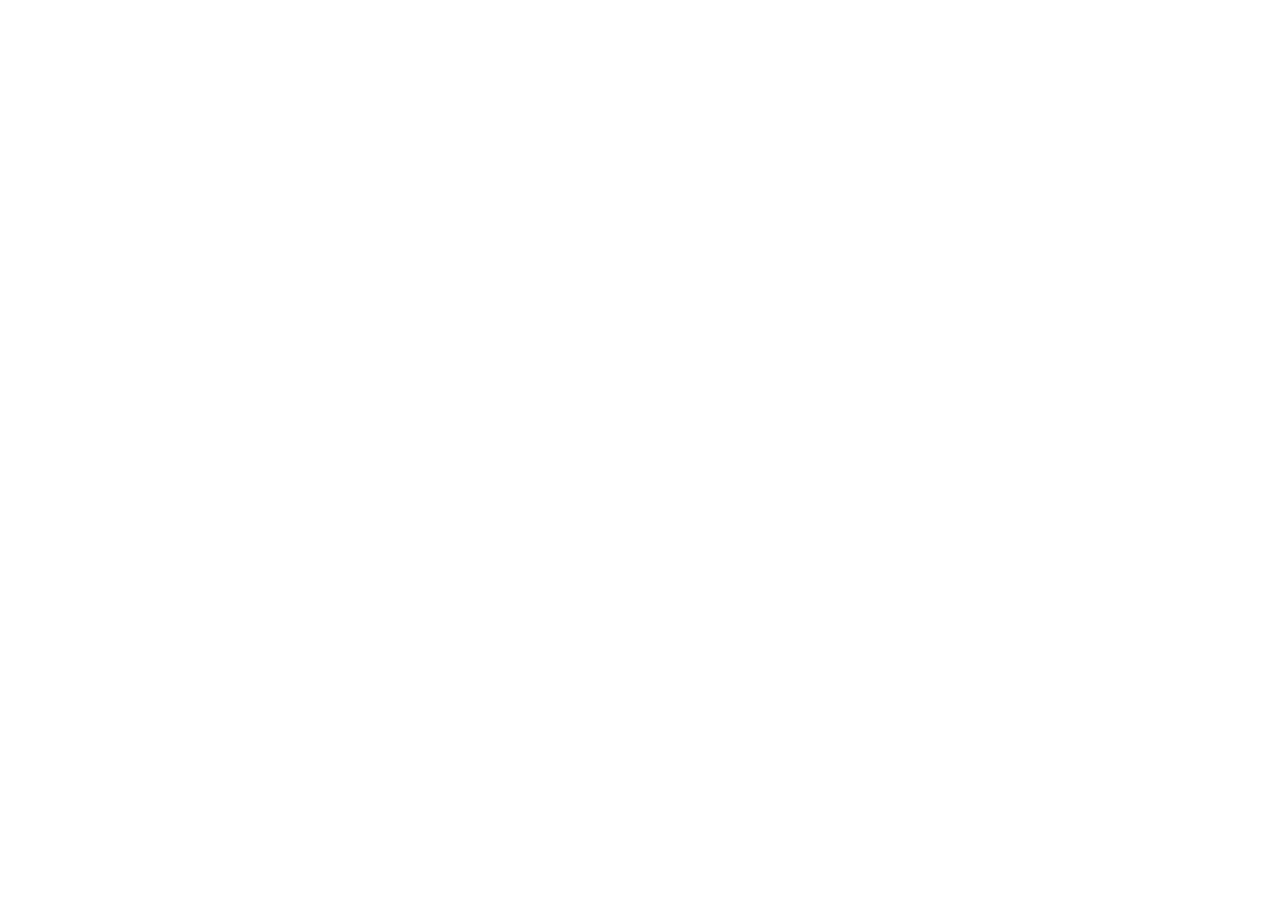
==== index.html @ c1d635b0 "Intial Commit" ====
<!DOCTYPE html>
<html lang="en">
<head>
  <meta charset="UTF-8">
  <meta name="viewport" content="width=device-width, initial-scale=1.0">
  <title>North Star Support Bot</title>
  <link rel="stylesheet" href="styles.css">
</head>
<body>
  <!-- Phase 3: chatbot UI (header w/ LIVE AGENT switch, message list, chips, input) -->
  <script src="script.js"></script>
</body>
</html>
---- styles.css ----
/*
 * North Star Support Bot — styles
 * Phase 3: outdoorsy design (forest green / off-white), system fonts only,
 * mobile-responsive (works at 375px). No external fonts or assets.
 */
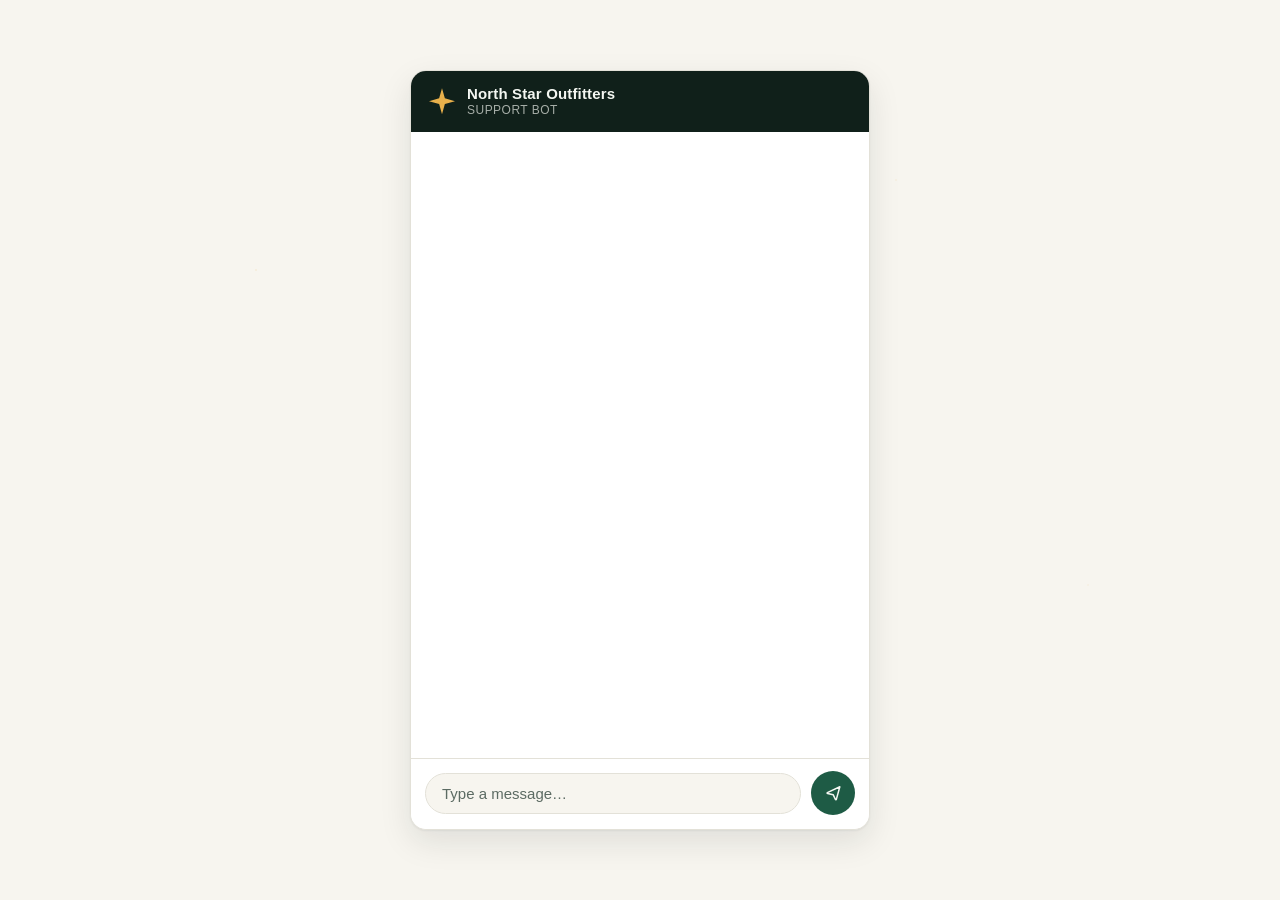
==== commit 20c00832: "feat: add chat UI shell and brand design system" ====
--- a/index.html
+++ b/index.html
@@ -4,10 +4,51 @@
   <meta charset="UTF-8">
   <meta name="viewport" content="width=device-width, initial-scale=1.0">
   <title>North Star Support Bot</title>
+  <meta name="description" content="Rule-based customer support chatbot for North Star Outfitters.">
   <link rel="stylesheet" href="styles.css">
 </head>
 <body>
-  <!-- Phase 3: chatbot UI (header w/ LIVE AGENT switch, message list, chips, input) -->
+  <div class="app" role="application" aria-label="North Star Outfitters support chat">
+    <header class="chat-header" id="chatHeader">
+      <div class="brand">
+        <span class="logo-star" aria-hidden="true"></span>
+        <div class="brand-text">
+          <span class="brand-name">North Star Outfitters</span>
+          <span class="brand-sub" id="modeLabel">Support Bot</span>
+        </div>
+      </div>
+      <div class="status-pill" id="statusPill" hidden aria-live="polite">
+        <span class="status-dot" aria-hidden="true"></span>
+        <span class="status-text">Live Agent</span>
+      </div>
+    </header>
+
+    <main class="chat" id="chat" role="log" aria-live="polite" aria-label="Conversation"></main>
+
+    <div class="chips" id="chips" role="group" aria-label="Quick replies"></div>
+
+    <form class="composer" id="composer" autocomplete="off">
+      <label class="visually-hidden" for="input">Type a message</label>
+      <input
+        class="input"
+        id="input"
+        type="text"
+        name="message"
+        placeholder="Type a message…"
+        autocomplete="off"
+        autocapitalize="sentences"
+        spellcheck="false"
+        aria-label="Type a message">
+      <button class="send" id="send" type="submit" aria-label="Send message">
+        <svg viewBox="0 0 24 24" width="20" height="20" aria-hidden="true" focusable="false">
+          <path d="M4 11.5 19 4.5l-4.2 15.2a.6.6 0 0 1-1.1.1L11 14l-6.6-1.4a.6.6 0 0 1-.4-1.1Z"
+                fill="none" stroke="currentColor" stroke-width="1.8"
+                stroke-linejoin="round" stroke-linecap="round"/>
+        </svg>
+      </button>
+    </form>
+  </div>
+
   <script src="script.js"></script>
 </body>
 </html>
--- a/styles.css
+++ b/styles.css
@@ -1,5 +1,464 @@
 /*
  * North Star Support Bot — styles
- * Phase 3: outdoorsy design (forest green / off-white), system fonts only,
- * mobile-responsive (works at 375px). No external fonts or assets.
+ * Direction: "celestial navigation meets the trail" — night-sky spruce + pine +
+ * one guiding-star gold accent per view. Light is primary; dark mirrors it.
+ * System fonts only. No external assets or requests. Works at 375px and offline.
  */
+
+/* ── Tokens ───────────────────────────────────────────────────────────── */
+:root {
+  --ink:        #10201A;
+  --pine:       #1E5B45;
+  --pine-deep:  #164033;
+  --star:       #E8B04B;
+  --paper:      #F7F5EF;
+  --surface:    #FFFFFF;
+  --bot-bubble: #ECF0EC;
+  --text:       #14211C;
+  --text-muted: #5C6B63;
+  --hairline:   #E3E1D8;
+  --agent:      #0FA37F;
+
+  --font: -apple-system, BlinkMacSystemFont, "Segoe UI", Roboto, Helvetica, Arial, sans-serif;
+
+  --r-panel: 16px;
+  --r-bubble: 14px;
+  --r-chip: 999px;
+
+  --ease: cubic-bezier(0.2, 0, 0, 1);
+  --dur-fast: 120ms;
+  --dur: 200ms;
+
+  --shadow: 0 1px 2px rgba(16, 32, 26, .06), 0 12px 32px rgba(16, 32, 26, .10);
+}
+
+@media (prefers-color-scheme: dark) {
+  :root {
+    --ink:        #0B1712;
+    --pine:       #2E7A5E;
+    --pine-deep:  #256551;
+    --star:       #F0BC5C;
+    --paper:      #0E1A15;
+    --surface:    #14231D;
+    --bot-bubble: #1D2E27;
+    --text:       #EAF1EC;
+    --text-muted: #9DB0A6;
+    --hairline:   #26382F;
+    --agent:      #22C39A;
+    --shadow: 0 1px 2px rgba(0, 0, 0, .3), 0 16px 40px rgba(0, 0, 0, .45);
+  }
+}
+
+/* ── Reset / base ─────────────────────────────────────────────────────── */
+* { box-sizing: border-box; }
+
+html, body {
+  height: 100%;
+  margin: 0;
+}
+
+body {
+  font-family: var(--font);
+  color: var(--text);
+  background: var(--paper);
+  /* subtle night-sky wash behind the panel */
+  background-image:
+    radial-gradient(1px 1px at 20% 30%, rgba(232, 176, 75, .35), transparent),
+    radial-gradient(1px 1px at 70% 20%, rgba(232, 176, 75, .25), transparent),
+    radial-gradient(1px 1px at 85% 65%, rgba(232, 176, 75, .20), transparent),
+    radial-gradient(1px 1px at 40% 80%, rgba(232, 176, 75, .22), transparent);
+  display: flex;
+  align-items: center;
+  justify-content: center;
+  padding: clamp(0px, 3vw, 32px);
+  -webkit-font-smoothing: antialiased;
+}
+
+.visually-hidden {
+  position: absolute !important;
+  width: 1px; height: 1px;
+  margin: -1px; padding: 0; border: 0;
+  clip: rect(0 0 0 0); clip-path: inset(50%);
+  overflow: hidden; white-space: nowrap;
+}
+
+/* ── App shell ────────────────────────────────────────────────────────── */
+.app {
+  width: 100%;
+  max-width: 460px;
+  height: min(760px, 100dvh);
+  display: flex;
+  flex-direction: column;
+  background: var(--surface);
+  border: 1px solid var(--hairline);
+  border-radius: var(--r-panel);
+  box-shadow: var(--shadow);
+  overflow: hidden;
+}
+
+/* ── Header ───────────────────────────────────────────────────────────── */
+.chat-header {
+  display: flex;
+  align-items: center;
+  justify-content: space-between;
+  gap: 12px;
+  padding: 14px 18px;
+  background: var(--ink);
+  color: #F4F7F2;
+  border-bottom: 1px solid transparent;
+  transition: background var(--dur) var(--ease);
+}
+
+.brand {
+  display: flex;
+  align-items: center;
+  gap: 12px;
+  min-width: 0;
+}
+
+.logo-star {
+  width: 26px;
+  height: 26px;
+  flex: none;
+  background: var(--star);
+  clip-path: polygon(50% 0%, 61% 39%, 100% 50%, 61% 61%, 50% 100%, 39% 61%, 0% 50%, 39% 39%);
+  transition: background var(--dur) var(--ease);
+}
+
+.brand-text {
+  display: flex;
+  flex-direction: column;
+  line-height: 1.2;
+  min-width: 0;
+}
+
+.brand-name {
+  font-size: 15px;
+  font-weight: 650;
+  letter-spacing: .01em;
+  white-space: nowrap;
+  overflow: hidden;
+  text-overflow: ellipsis;
+}
+
+.brand-sub {
+  font-size: 12px;
+  color: rgba(244, 247, 242, .66);
+  letter-spacing: .04em;
+  text-transform: uppercase;
+  transition: color var(--dur) var(--ease);
+}
+
+.status-pill {
+  display: inline-flex;
+  align-items: center;
+  gap: 7px;
+  padding: 5px 11px;
+  border-radius: var(--r-chip);
+  background: rgba(255, 255, 255, .12);
+  font-size: 11px;
+  font-weight: 650;
+  letter-spacing: .08em;
+  text-transform: uppercase;
+  white-space: nowrap;
+}
+
+.status-pill[hidden] { display: none; }
+
+.status-dot {
+  width: 8px;
+  height: 8px;
+  border-radius: 50%;
+  background: var(--agent);
+  box-shadow: 0 0 0 0 rgba(15, 163, 127, .55);
+  animation: pulse 1.8s var(--ease) infinite;
+}
+
+@keyframes pulse {
+  0%   { box-shadow: 0 0 0 0 rgba(15, 163, 127, .5); }
+  70%  { box-shadow: 0 0 0 6px rgba(15, 163, 127, 0); }
+  100% { box-shadow: 0 0 0 0 rgba(15, 163, 127, 0); }
+}
+
+/* LIVE AGENT mode — header shifts to the agent accent */
+.app.live-agent .chat-header { background: var(--agent); }
+.app.live-agent .logo-star   { background: #F4F7F2; }
+.app.live-agent .brand-sub   { color: rgba(255, 255, 255, .85); }
+.app.live-agent .status-pill { background: rgba(255, 255, 255, .18); }
+.app.live-agent .status-dot  { background: #FFFFFF; box-shadow: 0 0 0 0 rgba(255,255,255,.6); }
+.app.live-agent .status-dot  { animation: pulse-light 1.8s var(--ease) infinite; }
+
+@keyframes pulse-light {
+  0%   { box-shadow: 0 0 0 0 rgba(255, 255, 255, .55); }
+  70%  { box-shadow: 0 0 0 6px rgba(255, 255, 255, 0); }
+  100% { box-shadow: 0 0 0 0 rgba(255, 255, 255, 0); }
+}
+
+/* ── Chat log ─────────────────────────────────────────────────────────── */
+.chat {
+  flex: 1;
+  min-height: 0;
+  overflow-y: auto;
+  padding: 20px 18px 8px;
+  display: flex;
+  flex-direction: column;
+  gap: 10px;
+  scroll-behavior: smooth;
+}
+
+.msg {
+  max-width: 82%;
+  padding: 10px 14px;
+  border-radius: var(--r-bubble);
+  font-size: 15px;
+  line-height: 1.45;
+  word-wrap: break-word;
+  animation: rise var(--dur) var(--ease) both;
+}
+
+.msg.bot {
+  align-self: flex-start;
+  background: var(--bot-bubble);
+  color: var(--text);
+  border-bottom-left-radius: 5px;
+}
+
+.msg.user {
+  align-self: flex-end;
+  background: var(--pine);
+  color: #F4F7F2;
+  border-bottom-right-radius: 5px;
+}
+
+.msg p { margin: 0; }
+.msg p + p { margin-top: 6px; }
+.msg strong { font-weight: 700; }
+
+.msg .policy {
+  margin: 4px 0 0;
+  padding-left: 18px;
+}
+.msg .policy li { margin: 2px 0; }
+
+.msg a {
+  color: var(--pine);
+  font-weight: 650;
+  text-underline-offset: 2px;
+}
+.msg.user a { color: #FCEBC4; }
+
+/* Agent messages read distinct from the bot */
+.msg.bot.agent-msg {
+  background: color-mix(in srgb, var(--agent) 14%, var(--surface));
+  border: 1px solid color-mix(in srgb, var(--agent) 32%, transparent);
+}
+
+.speaker {
+  display: block;
+  font-size: 11px;
+  font-weight: 700;
+  letter-spacing: .04em;
+  text-transform: uppercase;
+  color: var(--agent);
+  margin-bottom: 3px;
+}
+
+@keyframes rise {
+  from { opacity: 0; transform: translateY(6px); }
+  to   { opacity: 1; transform: translateY(0); }
+}
+
+/* Typing indicator */
+.msg.typing {
+  display: inline-flex;
+  gap: 5px;
+  padding: 13px 15px;
+}
+.typing .dot {
+  width: 7px; height: 7px;
+  border-radius: 50%;
+  background: var(--text-muted);
+  animation: blink 1.3s var(--ease) infinite;
+}
+.typing .dot:nth-child(2) { animation-delay: .18s; }
+.typing .dot:nth-child(3) { animation-delay: .36s; }
+
+@keyframes blink {
+  0%, 60%, 100% { opacity: .3; transform: translateY(0); }
+  30%           { opacity: 1;  transform: translateY(-2px); }
+}
+
+/* ── Quick-reply chips ────────────────────────────────────────────────── */
+.chips {
+  display: flex;
+  flex-wrap: wrap;
+  gap: 8px;
+  padding: 6px 18px 4px;
+}
+.chips:empty { display: none; }
+
+.chip {
+  font-family: inherit;
+  font-size: 13.5px;
+  font-weight: 550;
+  color: var(--pine);
+  background: var(--surface);
+  border: 1.5px solid color-mix(in srgb, var(--pine) 32%, var(--hairline));
+  border-radius: var(--r-chip);
+  padding: 8px 14px;
+  cursor: pointer;
+  transition: background var(--dur-fast) var(--ease),
+              border-color var(--dur-fast) var(--ease),
+              transform var(--dur-fast) var(--ease);
+}
+.chip:hover {
+  background: color-mix(in srgb, var(--pine) 8%, var(--surface));
+  border-color: var(--pine);
+}
+.chip:active { transform: translateY(1px); }
+
+/* The one focal accent per view: the primary/return chip in gold */
+.chip.accent {
+  color: var(--ink);
+  background: var(--star);
+  border-color: var(--star);
+}
+.chip.accent:hover {
+  background: color-mix(in srgb, var(--star) 88%, #000);
+  border-color: color-mix(in srgb, var(--star) 88%, #000);
+}
+
+/* ── Composer ─────────────────────────────────────────────────────────── */
+.composer {
+  display: flex;
+  align-items: center;
+  gap: 10px;
+  padding: 12px 14px 14px;
+  border-top: 1px solid var(--hairline);
+  background: var(--surface);
+}
+
+.input {
+  flex: 1;
+  min-width: 0;
+  font-family: inherit;
+  font-size: 15px;
+  color: var(--text);
+  background: var(--paper);
+  border: 1.5px solid var(--hairline);
+  border-radius: var(--r-chip);
+  padding: 11px 16px;
+  transition: border-color var(--dur-fast) var(--ease),
+              box-shadow var(--dur-fast) var(--ease);
+}
+.input::placeholder { color: var(--text-muted); }
+.input:focus {
+  outline: none;
+  border-color: var(--pine);
+  box-shadow: 0 0 0 3px color-mix(in srgb, var(--pine) 18%, transparent);
+}
+
+.send {
+  flex: none;
+  display: grid;
+  place-items: center;
+  width: 44px; height: 44px;
+  color: #F4F7F2;
+  background: var(--pine);
+  border: none;
+  border-radius: 50%;
+  cursor: pointer;
+  transition: background var(--dur-fast) var(--ease), transform var(--dur-fast) var(--ease);
+}
+.send:hover { background: var(--pine-deep); }
+.send:active { transform: scale(.94); }
+.send svg { transform: translateX(1px); }
+
+.app.live-agent .send { background: var(--agent); }
+.app.live-agent .send:hover { background: color-mix(in srgb, var(--agent) 85%, #000); }
+.app.live-agent .input:focus {
+  border-color: var(--agent);
+  box-shadow: 0 0 0 3px color-mix(in srgb, var(--agent) 18%, transparent);
+}
+
+/* Disabled state while the bot is "typing" */
+.composer.busy .input,
+.composer.busy .send {
+  opacity: .55;
+  cursor: not-allowed;
+}
+
+/* Focus visibility for keyboard users */
+:focus-visible { outline: 2px solid var(--star); outline-offset: 2px; }
+.send:focus-visible, .chip:focus-visible { outline-offset: 3px; }
+
+/* ── Reduced motion ───────────────────────────────────────────────────── */
+@media (prefers-reduced-motion: reduce) {
+  *, *::before, *::after {
+    animation-duration: .001ms !important;
+    animation-iteration-count: 1 !important;
+    transition-duration: .001ms !important;
+    scroll-behavior: auto !important;
+  }
+}
+
+/* ── Small screens (down to 375px and below) ──────────────────────────── */
+@media (max-width: 520px) {
+  body { padding: 0; }
+  .app {
+    max-width: 100%;
+    height: 100dvh;
+    border: none;
+    border-radius: 0;
+    box-shadow: none;
+  }
+}
+
+/* ── Returns page (shared shell, minimal) ─────────────────────────────── */
+.returns-page {
+  display: block;
+  padding: clamp(24px, 6vw, 64px) 20px;
+}
+.returns-card {
+  max-width: 560px;
+  margin: 0 auto;
+  background: var(--surface);
+  border: 1px solid var(--hairline);
+  border-radius: var(--r-panel);
+  box-shadow: var(--shadow);
+  overflow: hidden;
+}
+.returns-card .returns-head {
+  display: flex;
+  align-items: center;
+  gap: 12px;
+  padding: 20px 26px;
+  background: var(--ink);
+  color: #F4F7F2;
+}
+.returns-body { padding: 26px; }
+.returns-body h1 { margin: 0 0 6px; font-size: 22px; }
+.returns-body .lede { margin: 0 0 22px; color: var(--text-muted); }
+.returns-steps { margin: 0 0 24px; padding-left: 20px; }
+.returns-steps li { margin: 8px 0; line-height: 1.5; }
+.returns-note {
+  margin: 0 0 24px;
+  padding: 14px 16px;
+  background: var(--bot-bubble);
+  border-radius: var(--r-bubble);
+  font-size: 14px;
+  color: var(--text-muted);
+}
+.btn-back {
+  display: inline-flex;
+  align-items: center;
+  gap: 8px;
+  font-weight: 650;
+  color: #F4F7F2;
+  background: var(--pine);
+  border-radius: var(--r-chip);
+  padding: 11px 20px;
+  text-decoration: none;
+  transition: background var(--dur-fast) var(--ease);
+}
+.btn-back:hover { background: var(--pine-deep); }
